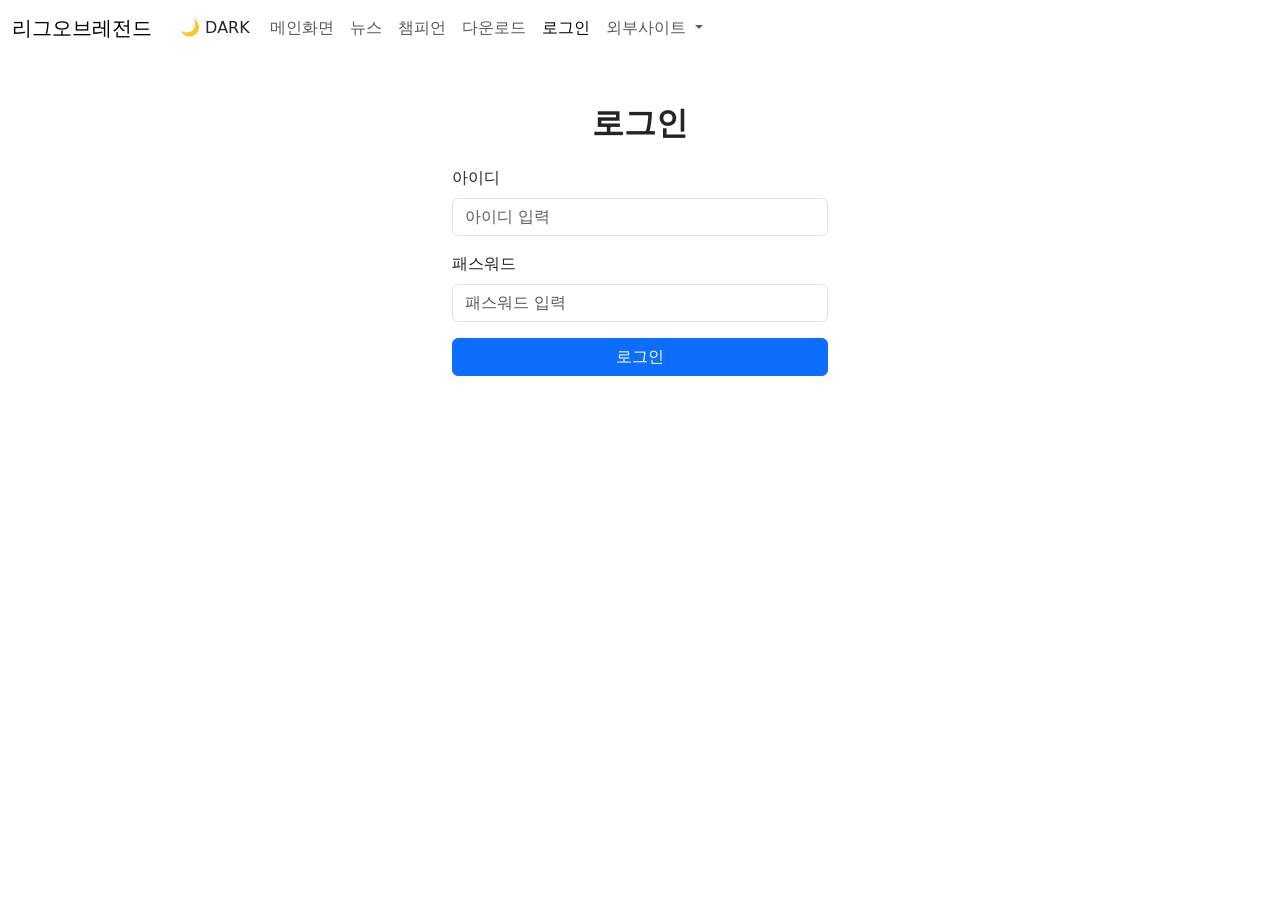
==== src/main/resources/META-INF/resources/login/login.html @ 5988d277 "9주차: 로그인 기능 + 다크/라이트 모드 토글 + MySQL 연동 - 로그인: User 엔티티, AuthResource, SessionConfig, login/main_after" ====
<!DOCTYPE html>
<html lang="ko">

<head>
    <meta charset="UTF-8">
    <meta name="viewport" content="width=device-width, initial-scale=1.0">
    <title>League of Legends - 로그인</title>
    <link href="https://cdn.jsdelivr.net/npm/bootstrap@5.3.0/dist/css/bootstrap.min.css" rel="stylesheet">
    <script src="https://cdn.jsdelivr.net/npm/bootstrap@5.3.0/dist/js/bootstrap.bundle.min.js"></script>
    <link rel="stylesheet" href="/css/main.css">
    <script src="/js/toggle.js" defer></script>
</head>

<body>

    <!-- 네비바 → index.html과 동일하게 복사 -->
    <nav class="navbar navbar-expand-lg">
        <div class="container-fluid">
            <a class="navbar-brand" href="/">리그오브레전드</a>
            <!-- [추가] 다크/라이트 토글 버튼 -->
            <button class="btn border-0" id="themeToggleBtn" onclick="toggleTheme()">🌙 DARK</button>
            <button class="navbar-toggler" type="button" data-bs-toggle="collapse" data-bs-target="#navbarSupportedContent" aria-controls="navbarSupportedContent" aria-expanded="false" aria-label="Toggle navigation">
                <span class="navbar-toggler-icon"></span>
            </button>
            <div class="collapse navbar-collapse" id="navbarSupportedContent">
                <ul class="navbar-nav me-auto mb-2 mb-lg-0">
                    <li class="nav-item">
                        <a class="nav-link" href="/">메인화면</a>
                    </li>
                    <li class="nav-item">
                        <a class="nav-link" href="#">뉴스</a>
                    </li>
                    <li class="nav-item">
                        <a class="nav-link" href="#">챔피언</a>
                    </li>
                    <li class="nav-item">
                        <a class="nav-link" href="/main_page_sub/download.html">다운로드</a>
                    </li>
                    <li class="nav-item">
                        <a class="nav-link active" href="/login">로그인</a>
                    </li>
                    <li class="nav-item dropdown">
                        <a class="nav-link dropdown-toggle" href="#" id="navbarDropdown" role="button" data-bs-toggle="dropdown" aria-expanded="false">
                            외부사이트
                        </a>
                        <ul class="dropdown-menu" aria-labelledby="navbarDropdown">
                            <li><a class="dropdown-item" href="#">League Of Legend Official</a></li>
                            <li><a class="dropdown-item" href="#">Another action</a></li>
                            <li><a class="dropdown-item" href="#">Something else here</a></li>
                        </ul>
                    </li>
                </ul>
            </div>
        </div>
    </nav>

    <section class="hero d-flex align-items-center justify-content-center text-center py-5">
        <div class="container" style="max-width: 400px;">
            <h2 class="fw-bold mb-4">로그인</h2>

            <form method="POST" action="/login_check">
                <div class="mb-3 text-start">
                    <label class="form-label">아이디</label>
                    <input type="text" class="form-control"
                           name="username" placeholder="아이디 입력" required>
                </div>
                <div class="mb-3 text-start">
                    <label class="form-label">패스워드</label>
                    <input type="password" class="form-control"
                           name="password" placeholder="패스워드 입력" required>
                </div>
                <button type="submit" class="btn btn-primary w-100">로그인</button>
            </form>

            <script>
                const params = new URLSearchParams(window.location.search);
                if (params.get('error') === '1') {
                    document.write('<div class="alert alert-danger mt-3">아이디 또는 패스워드가 올바르지 않습니다.</div>');
                }
            </script>
        </div>
    </section>

</body>

</html>
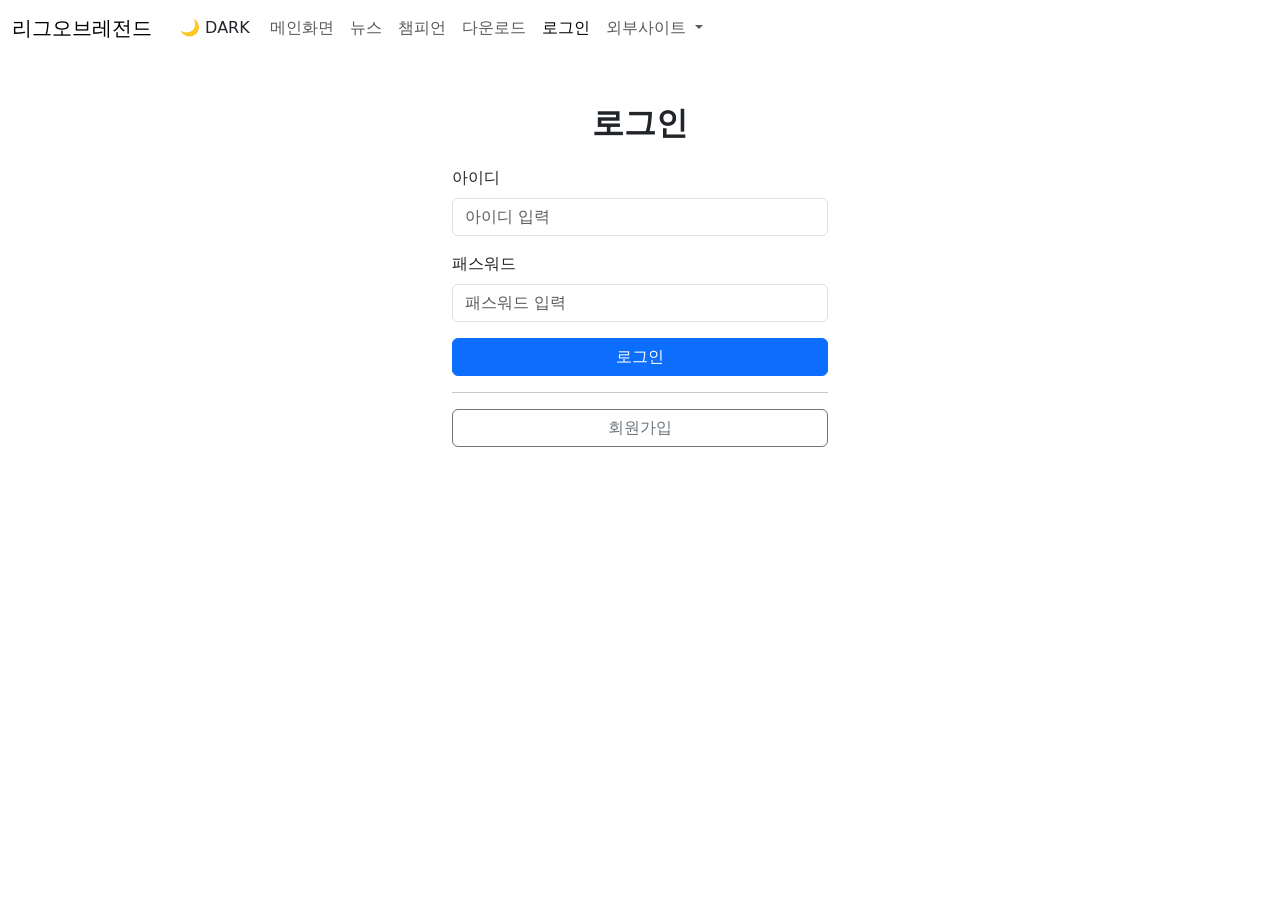
==== commit 72aad2ed: "12주차: 회원가입 + SHA-256 패스워드 암호화 - User 엔티티에 email(unique) / phone 컬럼 추가, findByEmail 메서드 추가 - AuthReso" ====
--- a/src/main/resources/META-INF/resources/login/login.html
+++ b/src/main/resources/META-INF/resources/login/login.html
@@ -58,19 +58,32 @@
         <div class="container" style="max-width: 400px;">
             <h2 class="fw-bold mb-4">로그인</h2>
 
-            <form method="POST" action="/login_check">
+            <form id="loginForm" method="POST" action="/login_check">
                 <div class="mb-3 text-start">
                     <label class="form-label">아이디</label>
                     <input type="text" class="form-control"
-                           name="username" placeholder="아이디 입력" required>
+                           id="usernameInput" name="username"
+                           placeholder="아이디 입력" required>
+                    <div class="invalid-feedback" id="usernameInputMsg"></div>
                 </div>
                 <div class="mb-3 text-start">
                     <label class="form-label">패스워드</label>
                     <input type="password" class="form-control"
-                           name="password" placeholder="패스워드 입력" required>
+                           id="passwordInput"
+                           placeholder="패스워드 입력" required>
+                    <div class="invalid-feedback" id="passwordInputMsg"></div>
                 </div>
-                <button type="submit" class="btn btn-primary w-100">로그인</button>
+
+                <!-- 서버 전송용 해시 패스워드 (화면에 보이지 않음) -->
+                <input type="hidden" id="hashedLoginPassword" name="password">
+
+                <button type="button" class="btn btn-primary w-100"
+                        onclick="validateAndLogin()">로그인</button>
             </form>
+
+            <!-- [12주차] 로그인 버튼 아래 회원가입 버튼 추가 -->
+            <hr>
+            <a href="/register" class="btn btn-outline-secondary w-100">회원가입</a>
 
             <script>
                 const params = new URLSearchParams(window.location.search);
@@ -81,6 +94,7 @@
         </div>
     </section>
 
+    <script src="/js/login.js"></script>
 </body>
 
 </html>
